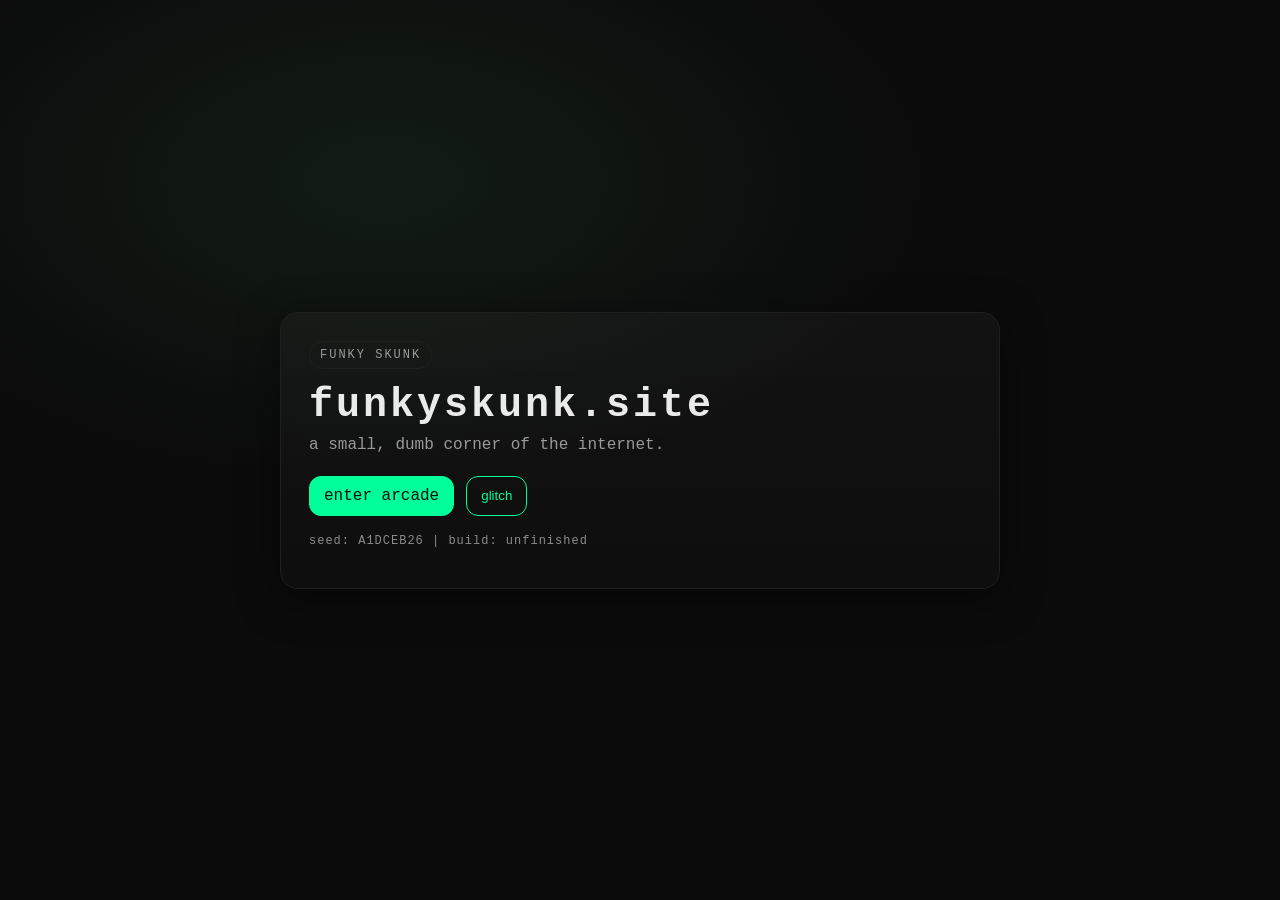
==== index.html @ adf76d3c "Add files via upload" ====
<!doctype html>
<html lang="en">
<head>
  <meta charset="utf-8" />
  <meta name="viewport" content="width=device-width,initial-scale=1" />
  <title>funkyskunk.site</title>
  <link rel="stylesheet" href="style.css" />
</head>
<body>
  <main class="wrap">
    <div class="card">
      <div class="tag">FUNKY SKUNK</div>
      <h1>funkyskunk.site</h1>
      <p class="sub">a small, dumb corner of the internet.</p>

      <div class="row">
        <a class="btn" href="/games/">enter arcade</a>
        <button class="btn ghost" id="glitch">glitch</button>
      </div>

      <p class="tiny" id="seed"></p>
    </div>
  </main>

  <script src="script.js"></script>
</body>
</html>
---- style.css ----
:root{
  --bg:#0b0b0b;
  --fg:#eaeaea;
  --mut:#9a9a9a;
  --acc:#00ff99;
  --card:#111;
  --line:#1f1f1f;
}

*{box-sizing:border-box}
body{
  margin:0;
  min-height:100vh;
  background: radial-gradient(900px 500px at 30% 20%, #121c16 0%, var(--bg) 60%);
  color:var(--fg);
  font-family: ui-monospace, SFMono-Regular, Menlo, Monaco, Consolas, "Liberation Mono", monospace;
}

.wrap{
  min-height:100vh;
  display:grid;
  place-items:center;
  padding:24px;
}

.card{
  width:min(720px, 100%);
  border:1px solid var(--line);
  background: linear-gradient(180deg, rgba(255,255,255,0.03), rgba(255,255,255,0.01));
  border-radius:18px;
  padding:28px;
  box-shadow: 0 10px 40px rgba(0,0,0,0.5);
}

.tag{
  display:inline-block;
  padding:6px 10px;
  border:1px solid var(--line);
  border-radius:999px;
  color:var(--mut);
  letter-spacing:2px;
  font-size:12px;
}

h1{
  margin:14px 0 8px;
  letter-spacing:3px;
  font-size:40px;
}

.sub{color:var(--mut); margin:0 0 22px;}
.row{display:flex; gap:12px; flex-wrap:wrap}

.btn{
  display:inline-block;
  padding:10px 14px;
  border-radius:12px;
  border:1px solid var(--acc);
  color:var(--bg);
  background:var(--acc);
  text-decoration:none;
  cursor:pointer;
  transition: transform .08s ease, filter .15s ease;
}
.btn:hover{transform: translateY(-1px); filter: brightness(1.05);}
.btn:active{transform: translateY(1px);}

.ghost{
  background:transparent;
  color:var(--acc);
}

.tiny{
  margin-top:18px;
  color:var(--mut);
  font-size:12px;
  letter-spacing:1px;
  opacity:.9;
}
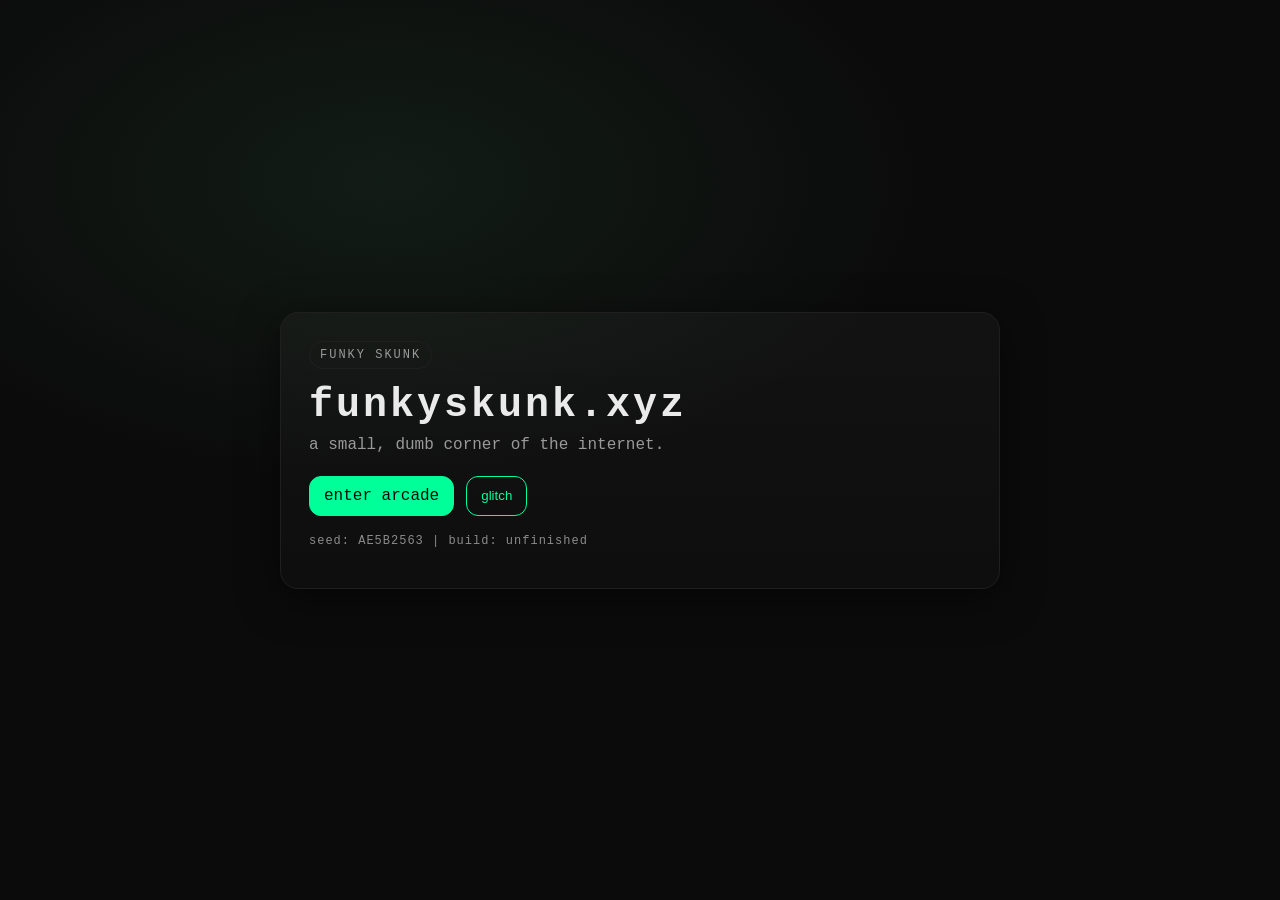
==== commit f405ca2b: "Update index.html" ====
--- a/index.html
+++ b/index.html
@@ -10,7 +10,7 @@
   <main class="wrap">
     <div class="card">
       <div class="tag">FUNKY SKUNK</div>
-      <h1>funkyskunk.site</h1>
+      <h1>funkyskunk.xyz</h1>
       <p class="sub">a small, dumb corner of the internet.</p>
 
       <div class="row">
@@ -25,3 +25,4 @@
   <script src="script.js"></script>
 </body>
 </html>
+
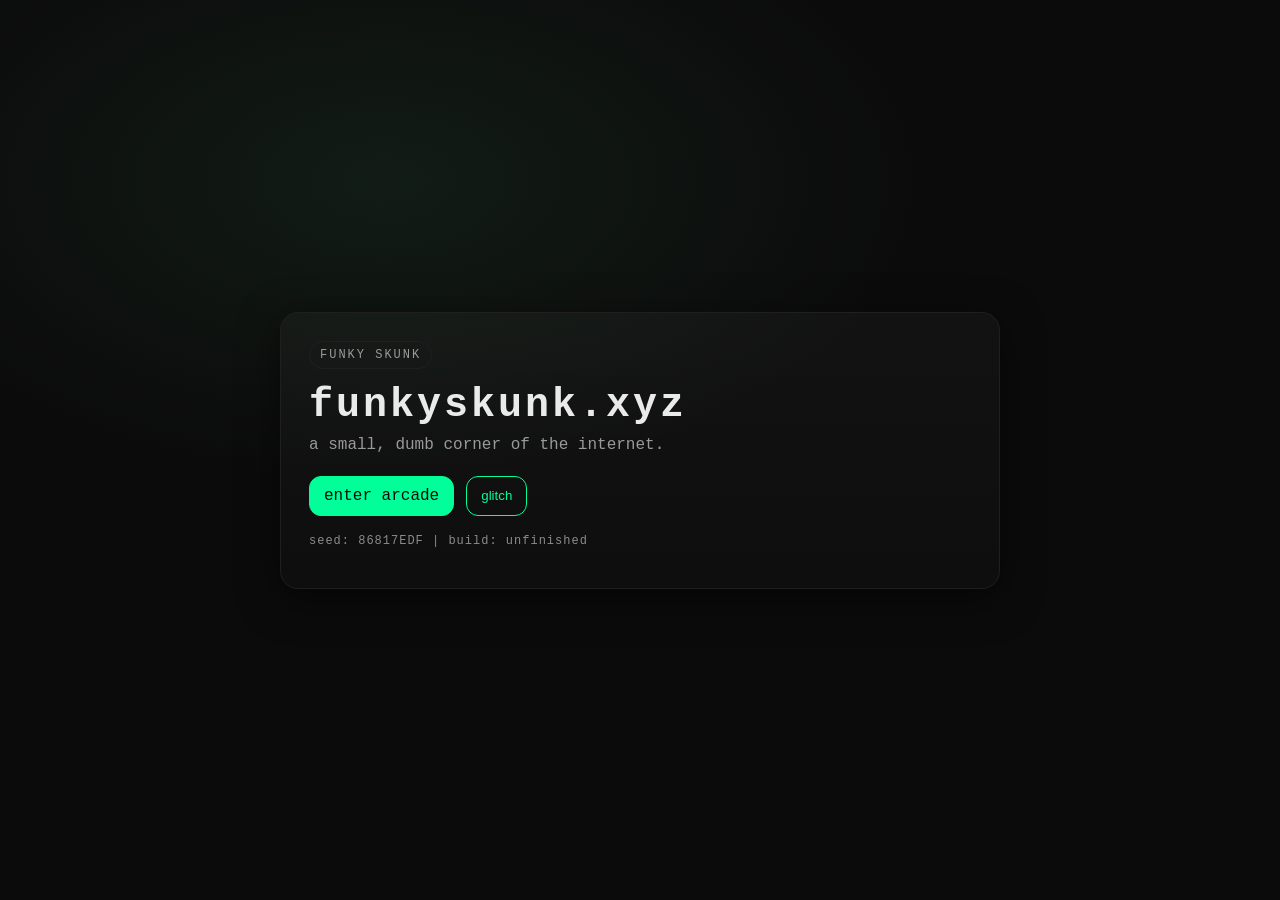
==== commit d282a6e6: "Update index.html" ====
--- a/index.html
+++ b/index.html
@@ -3,7 +3,7 @@
 <head>
   <meta charset="utf-8" />
   <meta name="viewport" content="width=device-width,initial-scale=1" />
-  <title>funkyskunk.site</title>
+  <title>funkyskunk.xyz</title>
   <link rel="stylesheet" href="style.css" />
 </head>
 <body>
@@ -26,3 +26,4 @@
 </body>
 </html>
 
+
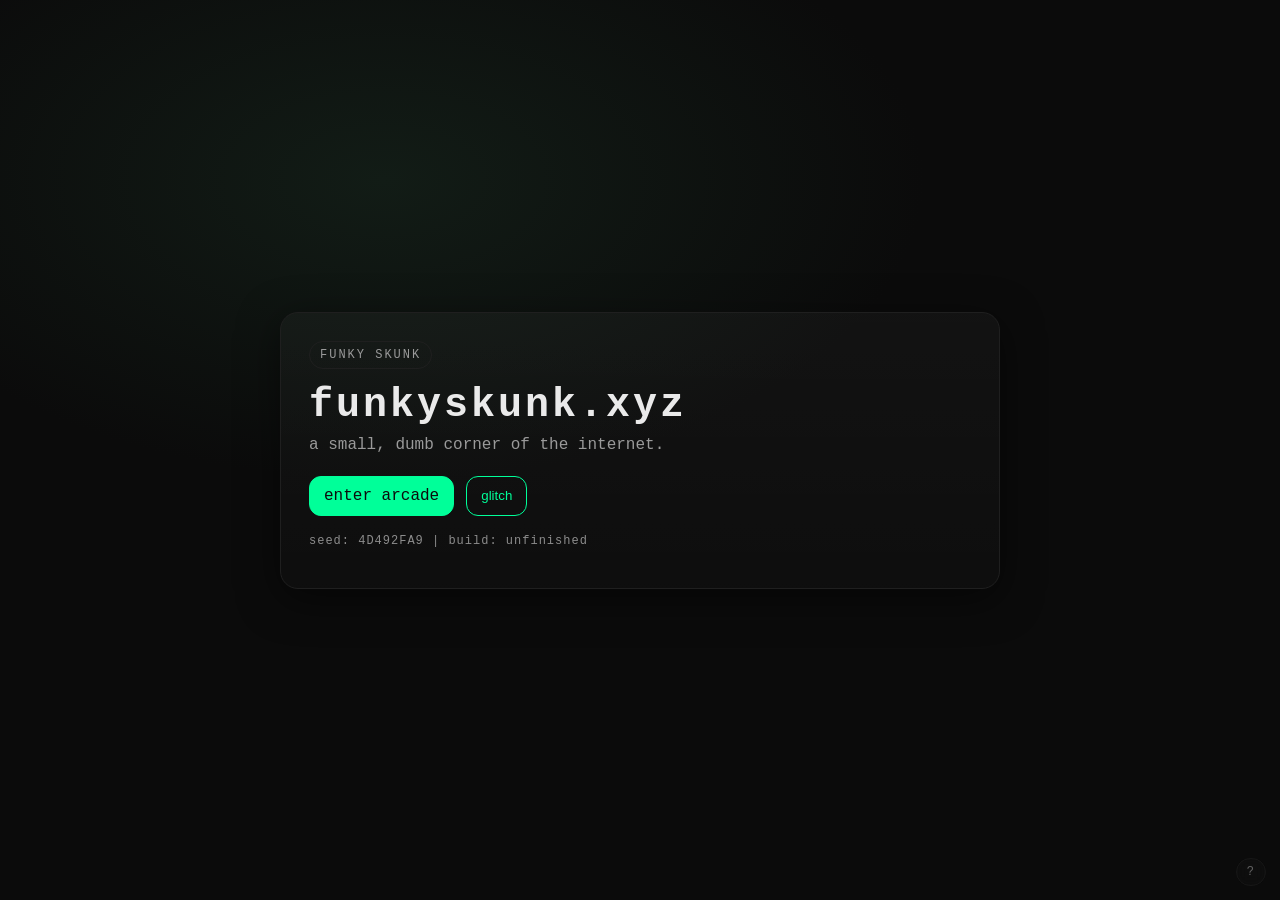
==== commit 227bc1ce: "Update index.html added about button" ====
--- a/index.html
+++ b/index.html
@@ -6,6 +6,7 @@
   <title>funkyskunk.xyz</title>
   <link rel="stylesheet" href="style.css" />
 </head>
+  <a href="about.html" class="about-btn">?</a>
 <body>
   <main class="wrap">
     <div class="card">
@@ -27,3 +28,4 @@
 </html>
 
 
+
--- a/style.css
+++ b/style.css
@@ -77,3 +77,37 @@
   letter-spacing:1px;
   opacity:.9;
 }
+
+.about-btn{
+  position: fixed;
+  bottom: 14px;
+  right: 14px;
+  z-index: 50;
+
+  font-size: 12px;
+  letter-spacing: 1px;
+  text-decoration: none;
+
+  color: var(--mut);
+  opacity: .6;
+
+  padding: 6px 10px;
+  border-radius: 999px;
+
+  border: 1px solid var(--line);
+  background: rgba(255,255,255,0.03);
+  backdrop-filter: blur(6px);
+
+  transition: opacity .15s ease, border-color .15s ease, transform .08s ease;
+}
+.about-btn:hover{
+  opacity: .95;
+  border-color: rgba(0,255,153,0.35); 
+  transform: translateY(-1px);
+}
+.about-btn:active{
+  transform: translateY(1px);
+}
+
+.acc{ color: var(--acc); }
+.mut{ color: var(--mut); }
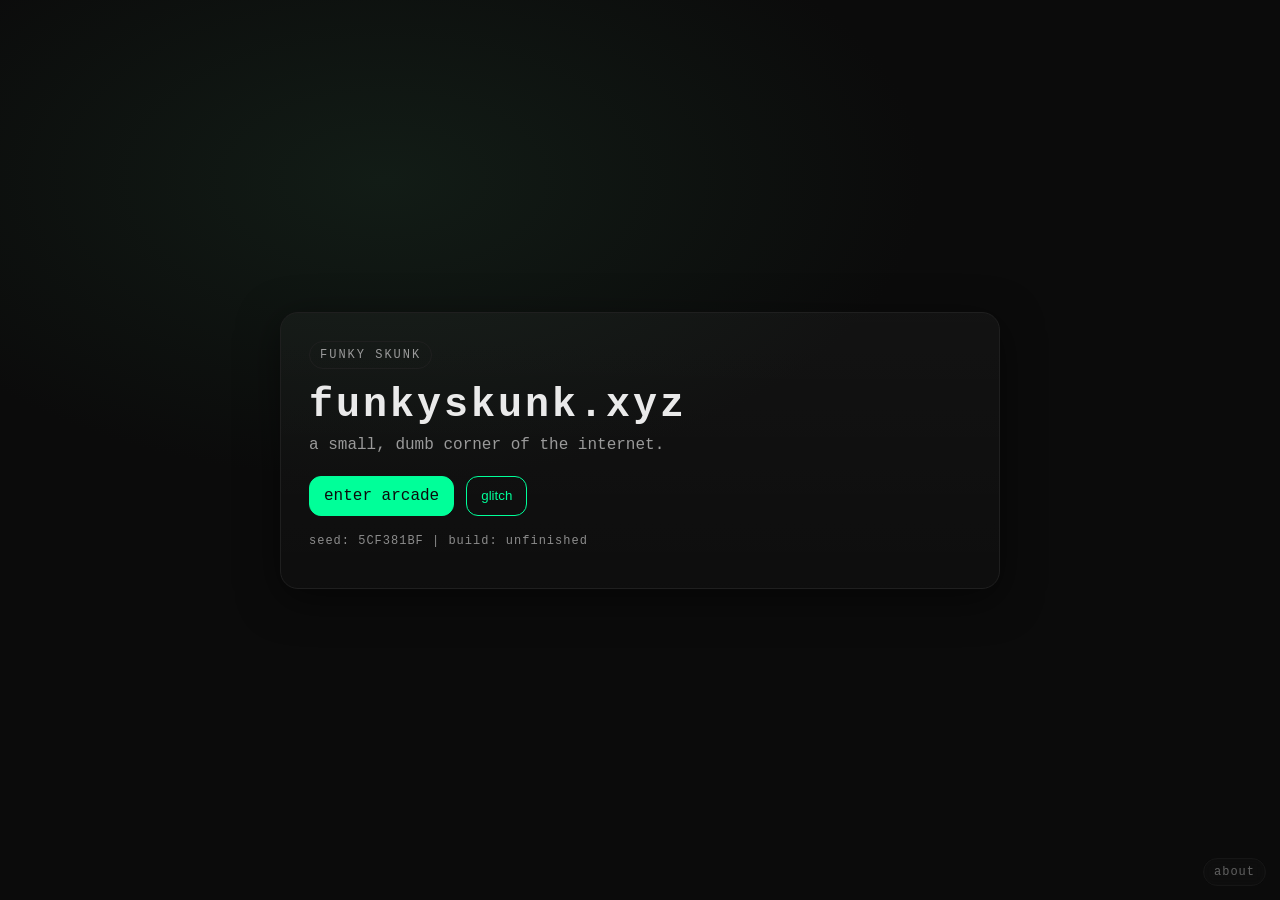
==== commit b1c06edb: "Update index.html" ====
--- a/index.html
+++ b/index.html
@@ -6,7 +6,7 @@
   <title>funkyskunk.xyz</title>
   <link rel="stylesheet" href="style.css" />
 </head>
-  <a href="about.html" class="about-btn">?</a>
+  <a href="./about.html" class="about-btn">about</a>
 <body>
   <main class="wrap">
     <div class="card">
@@ -29,3 +29,4 @@
 
 
 
+
